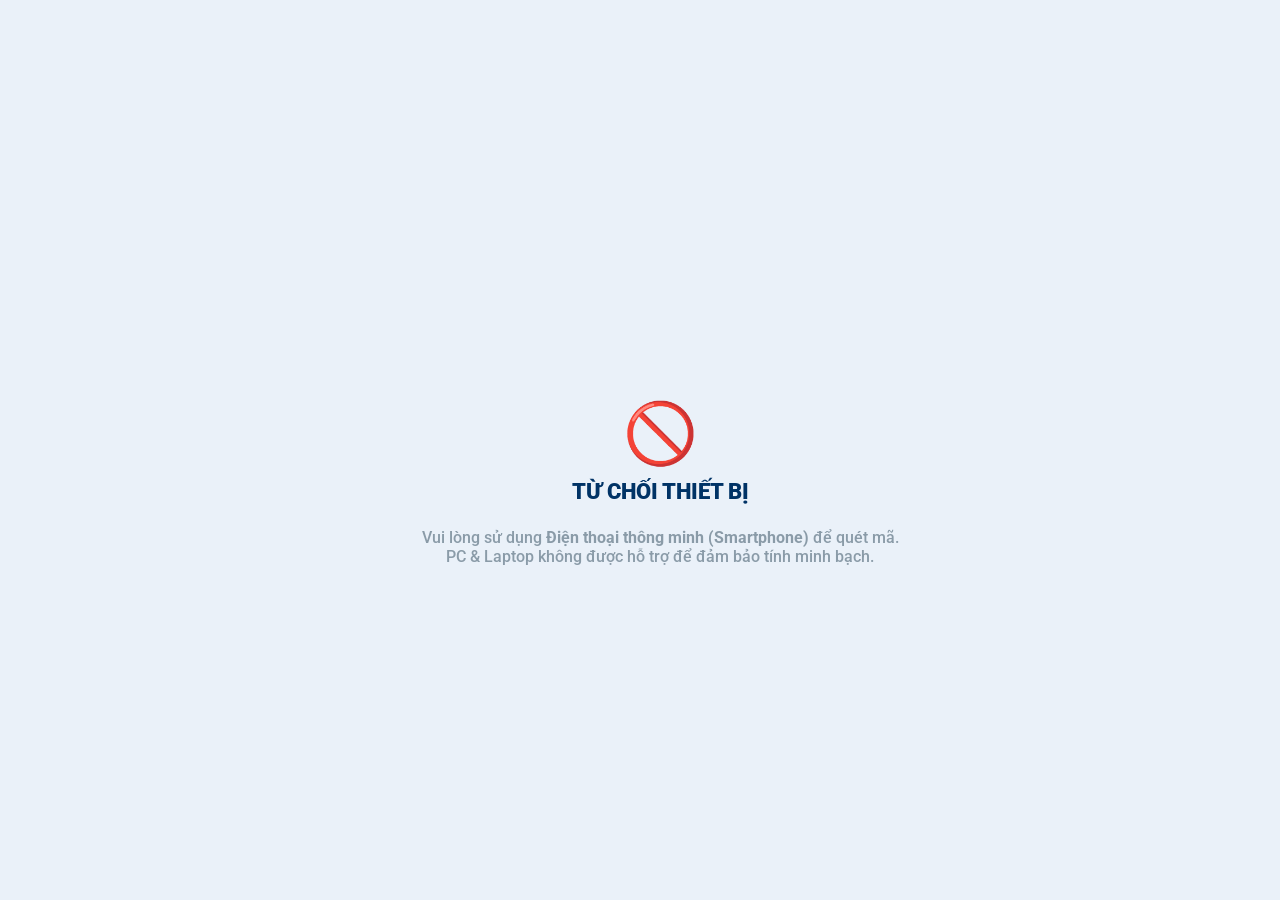
==== index.html @ 84ed4684 "Update index.html" ====
<!DOCTYPE html>
<html lang="vi">
<head>
    <meta charset="UTF-8">
    <meta name="viewport" content="width=device-width, initial-scale=1.0">
    <title>Hệ Thống Điểm Danh UTC2</title>
    
    <link rel="preconnect" href="https://fonts.googleapis.com">
    <link rel="preconnect" href="https://fonts.gstatic.com" crossorigin>
    <link href="https://fonts.googleapis.com/css2?family=Roboto:wght@400;500;700;900&display=swap" rel="stylesheet">
    
    <style>
        /* CHẾ ĐỘ SÁNG (MẶC ĐỊNH) */
        :root {
            --bg-color: #eaf1f9;
            --card-color: #ffffff;
            --primary-color: #003366;
            --accent-color: #4da6ff;
            --success: #27ae60;
            --error: #e74c3c;
            --golden: #f1c40f;
            --input-bg: #f4f8fd;
            --input-border: #e0e9f5;
            
            --light-shadow: -8px -8px 16px rgba(255, 255, 255, 0.8);
            --dark-shadow: 8px 8px 16px rgba(0, 51, 102, 0.1);
            --inset-light: inset -4px -4px 8px rgba(255, 255, 255, 1);
            --inset-dark: inset 4px 4px 8px rgba(0, 51, 102, 0.05);
        }

        /* CHẾ ĐỘ TỐI (DARK MODE) */
        body.dark-mode {
            --bg-color: #1a1e24;
            --card-color: #1a1e24;
            --primary-color: #e0e9f5; 
            --accent-color: #66b3ff;
            --input-bg: #14171c; 
            --input-border: #232830;
            
            --light-shadow: -8px -8px 16px rgba(255, 255, 255, 0.03); 
            --dark-shadow: 8px 8px 16px rgba(0, 0, 0, 0.4); 
            --inset-light: inset -4px -4px 8px rgba(255, 255, 255, 0.02);
            --inset-dark: inset 4px 4px 8px rgba(0, 0, 0, 0.5);
        }

        body {
            font-family: 'Roboto', sans-serif;
            background-color: var(--bg-color);
            color: var(--primary-color);
            display: flex;
            flex-direction: column;
            align-items: center;
            justify-content: flex-start;
            min-height: 100vh;
            margin: 0;
            padding: 40px 20px;
            box-sizing: border-box;
            transition: background-color 0.4s ease, color 0.4s ease;
            position: relative;
        }

        /* BLOCKER CHO PC/LAPTOP */
        #desktop-blocker {
            display: none; position: fixed; top: 0; left: 0; width: 100%; height: 100%; 
            background-color: var(--bg-color); z-index: 9999; flex-direction: column; 
            align-items: center; justify-content: center; text-align: center; padding: 20px;
        }

        #offline-banner {
            display: none; position: fixed; top: 0; left: 0; right: 0;
            background-color: var(--error); color: white; text-align: center;
            padding: 8px; font-size: 13px; font-weight: bold; z-index: 1000; text-transform: uppercase;
        }

        .neumorphic-card-light {
            background: var(--card-color); padding: 55px 30px 40px 30px; border-radius: 30px;
            box-shadow: var(--dark-shadow), var(--light-shadow); width: 100%; max-width: 400px;
            text-align: center; box-sizing: border-box; position: relative; overflow: hidden;
            margin-bottom: 30px; transition: all 0.4s ease;
        }

        .theme-switch-wrapper { position: absolute; top: 20px; left: 20px; display: flex; align-items: center; z-index: 10; }
        .theme-switch { display: inline-block; height: 24px; position: relative; width: 46px; }
        .theme-switch input { display: none; }
        .slider { background-color: #cbd4db; bottom: 0; cursor: pointer; left: 0; position: absolute; right: 0; top: 0; transition: .4s; border-radius: 24px; }
        .slider:before { background-color: #fff; bottom: 3px; content: ""; height: 18px; left: 3px; position: absolute; transition: .4s; width: 18px; border-radius: 50%; }
        input:checked + .slider { background-color: var(--accent-color); }
        input:checked + .slider:before { transform: translateX(22px); }

        .celebration-ribbon {
            position: absolute; top: 15px; right: -35px; background: linear-gradient(135deg, #e74c3c 0%, #c0392b 100%); 
            color: var(--golden); padding: 7px 40px; font-size: 10px; font-weight: 700; transform: rotate(45deg); 
            box-shadow: 2px 2px 5px rgba(0,0,0,0.2); z-index: 10;
        }

        .logo-container {
            width: 130px; height: 130px; margin: 0 auto 25px auto; border-radius: 50%; background: var(--card-color); 
            box-shadow: var(--dark-shadow), var(--light-shadow); display: flex; align-items: center; 
            justify-content: center; animation: float-light 6s ease-in-out infinite; transition: all 0.4s ease;
        }

        @keyframes float-light { 0% { transform: translateY(0px); } 50% { transform: translateY(-12px) rotate(3deg); } 100% { transform: translateY(0px); } }

        .logo-school { width: 95px; height: auto; }
        h2 { font-size: 22px; font-weight: 900; margin: 0 0 8px 0; color: var(--primary-color); text-transform: uppercase; }
        .uni-name { font-size: 13px; color: #8a9ba8; margin-bottom: 30px; font-weight: 500; line-height: 1.5; text-transform: uppercase; }

        input[type="number"] {
            width: 100%; height: 55px; background: var(--input-bg); border: 2px solid var(--input-border); 
            border-radius: 15px; font-size: 18px; font-weight: 700; color: var(--primary-color); 
            text-align: center; box-sizing: border-box; box-shadow: var(--inset-dark), var(--inset-light); 
            outline: none; transition: all 0.4s ease;
        }

        button#btnSubmit {
            width: 100%; height: 55px; background: linear-gradient(135deg, #66b3ff 0%, #0073e6 100%); 
            color: #ffffff; border: none; border-radius: 15px; font-size: 17px; font-weight: 700; 
            cursor: pointer; box-shadow: 5px 5px 12px rgba(0, 115, 230, 0.2); display: flex; 
            align-items: center; justify-content: center; margin-top: 20px; transition: all 0.3s ease;
        }

        button#btnSubmit:disabled { background: #cbd4db; color: #8a9ba8; cursor: not-allowed; box-shadow: none; }

        #status-container { margin-top: 25px; min-height: 45px; display: flex; flex-direction: column; align-items: center; justify-content: center; gap: 10px; }
        .loader { display: none; width: 26px; height: 26px; border: 3px solid var(--input-border); border-top: 3px solid var(--accent-color); border-radius: 50%; animation: spin 0.8s linear infinite; }
        @keyframes spin { to { transform: rotate(360deg); } }

        /* LỊCH SỬ ĐIỂM DANH */
        .history-section { width: 100%; max-width: 400px; text-align: left; }
        .history-header { display: flex; justify-content: space-between; align-items: center; margin-bottom: 15px; padding: 0 10px; }
        .history-header span { font-size: 14px; font-weight: 900; color: #8a9ba8; letter-spacing: 1px; }
        .clear-btn { font-size: 12px; color: var(--error); cursor: pointer; font-weight: 700; }
        
        .history-card {
            background: var(--card-color); padding: 15px; border-radius: 20px; box-shadow: var(--dark-shadow), var(--light-shadow); 
            margin-bottom: 10px; display: flex; justify-content: space-between; align-items: center; 
            animation: slideUp 0.4s ease-out forwards; transition: all 0.4s ease;
        }
        @keyframes slideUp { from { opacity: 0; transform: translateY(20px); } to { opacity: 1; transform: translateY(0); } }

        .history-info { display: flex; flex-direction: column; }
        .h-mssv { font-weight: 800; font-size: 15px; color: var(--primary-color); }
        .h-time { font-size: 12px; color: #8a9ba8; margin-top: 2px; }
        .h-status { font-weight: 900; font-size: 12px; }
        .h-success { color: var(--success); }
        .h-error { color: var(--error); }

        .footer { margin-top: 40px; font-size: 11px; color: #8a9ba8; font-weight: 500; line-height: 1.6; text-align: center; }
    </style>
</head>
<body>

<div id="desktop-blocker">
    <h1 style="color: var(--error); font-size: 60px; margin-bottom: 10px;">🚫</h1>
    <h2 style="color: var(--primary-color);">TỪ CHỐI THIẾT BỊ</h2>
    <p style="color: #8a9ba8; font-weight: 500; font-size: 16px;">Vui lòng sử dụng <b>Điện thoại thông minh (Smartphone)</b> để quét mã.<br>PC & Laptop không được hỗ trợ để đảm bảo tính minh bạch.</p>
</div>

<div id="offline-banner">⚠️ Đã mất kết nối Internet! Hệ thống tạm khóa.</div>

<div class="neumorphic-card-light" id="main-app">
    <div class="theme-switch-wrapper">
        <label class="theme-switch">
            <input type="checkbox" id="checkbox" onchange="toggleTheme(this)" />
            <div class="slider"></div>
        </label>
    </div>

    <div class="celebration-ribbon">⭐ 30/4 ⭐</div>

    <div class="logo-container">
        <img src="https://cdn.haitrieu.com/wp-content/uploads/2022/03/Logo-Dai-Hoc-Giao-Thong-Van-Tai-UTC.png" class="logo-school" alt="UTC Logo">
    </div>
    
    <h2>ĐIỂM DANH SINH VIÊN</h2>
    <div class="uni-name">Trường Đại học Giao thông Vận tải<br>Phân hiệu tại TP.HCM</div>

    <div class="input-group">
        <input type="number" id="mssv" placeholder="Nhập mã số sinh viên" autocomplete="off">
    </div>

    <button onclick="handleAttendance()" id="btnSubmit">
        <span>XÁC NHẬN CÓ MẶT</span>
    </button>

    <div id="status-container">
        <div class="loader" id="spinner"></div>
        <div id="status" style="font-weight: 700; font-size: 15px;">Sẵn sàng kết nối</div>
    </div>
</div>

<div class="history-section" id="history-section">
    <div class="history-header">
        <span>LỊCH SỬ ĐIỂM DANH</span>
        <span class="clear-btn" onclick="clearHistory()">Xóa</span>
    </div>
    <div id="history-list"></div>
</div>

<div class="footer" id="main-footer">
    Chào mừng 51 năm Ngày Giải phóng miền Nam (30/4/1975 - 30/4/2026)<br>
    © 2026 Nghiên cứu khoa học<br>
    Bảo mật: ESP32 BLE + Cloud Anti-Cheat
</div>

<script>
    const fpPromise = import('https://openfpcdn.io/fingerprintjs/v4').then(FingerprintJS => FingerprintJS.load());
</script>

<script>
    // 1. KIỂM TRA THIẾT BỊ (CHẶN PC/LAPTOP)
    function checkDeviceType() {
        const isMobileUA = /Android|webOS|iPhone|iPad|iPod|BlackBerry|IEMobile|Opera Mini/i.test(navigator.userAgent);
        const hasTouchScreen = (navigator.maxTouchPoints > 0) || (navigator.msMaxTouchPoints > 0);
        
        if (!isMobileUA || !hasTouchScreen) {
            document.getElementById('desktop-blocker').style.display = 'flex';
            document.body.style.overflow = 'hidden'; 
            document.getElementById('main-app').style.display = 'none';
            document.getElementById('history-section').style.display = 'none';
            document.getElementById('main-footer').style.display = 'none';
        }
    }
    checkDeviceType(); // Chạy ngay khi load

    // 2. CẤU HÌNH API
    const scriptURL = 'https://script.google.com/macros/s/AKfycbzCByqoQ70J0732L9TkhIN0LeGxQcg2RMiLj3cIQ-D74qhI6BappOCU8tSenX-O7RfE/exec'; 
    const SERVICE_UUID = "19b10000-e8f2-537e-4f6c-d104768a1214";
    const CHAR_UUID = "19b10001-e8f2-537e-4f6c-d104768a1214";

    // 3. XỬ LÝ GIAO DIỆN & LOCAL STORAGE
    document.addEventListener('DOMContentLoaded', () => {
        const savedTheme = localStorage.getItem('utc2_theme');
        if (savedTheme === 'dark') {
            document.body.classList.add('dark-mode');
            document.getElementById('checkbox').checked = true;
        }
    });

    function toggleTheme(element) {
        if (element.checked) {
            document.body.classList.add('dark-mode');
            localStorage.setItem('utc2_theme', 'dark');
        } else {
            document.body.classList.remove('dark-mode');
            localStorage.setItem('utc2_theme', 'light');
        }
    }

    // 4. LỊCH SỬ ĐIỂM DANH
    function addHistory(mssv, isSuccess, message) {
        const historyList = document.getElementById('history-list');
        const now = new Date();
        const timeStr = now.toLocaleTimeString('vi-VN');
        
        const card = document.createElement('div');
        card.className = 'history-card';
        const statusClass = isSuccess ? 'h-success' : 'h-error';
        const statusText = isSuccess ? 'Thành công' : 'Thất bại';

        card.innerHTML = `
            <div class="history-info">
                <span class="h-mssv">${mssv}</span>
                <span class="h-time">${timeStr}</span>
            </div>
            <span class="h-status ${statusClass}">${statusText}</span>
        `;
        historyList.prepend(card);
    }

    function clearHistory() {
        document.getElementById('history-list').innerHTML = '';
    }

    // 5. CẢNH BÁO MẤT MẠNG
    window.addEventListener('offline', () => {
        document.getElementById('offline-banner').style.display = 'block';
        document.getElementById('btnSubmit').disabled = true;
    });
    window.addEventListener('online', () => {
        document.getElementById('offline-banner').style.display = 'none';
        document.getElementById('btnSubmit').disabled = false;
    });

    // 6. XỬ LÝ ĐIỂM DANH (LÕI)
    async function handleAttendance() {
        const mssv = document.getElementById('mssv').value.trim();
        const status = document.getElementById('status');
        const btn = document.getElementById('btnSubmit');
        const loader = document.getElementById('spinner');

        if (!mssv) {
            status.style.color = "var(--error)";
            status.innerText = "❌ Vui lòng nhập MSSV!";
            return;
        }

        try {
            btn.disabled = true;
            loader.style.display = "block";
            
            // Lớp giáp FingerprintJS
            status.style.color = "var(--primary)";
            status.innerText = "🔒 Đang quét thông tin thiết bị...";
            const fp = await fpPromise;
            const fpResult = await fp.get();
            const deviceId = fpResult.visitorId;

            // Lớp giáp Bluetooth ESP32
            status.innerText = "🔍 Đang tìm Trạm BLE...";
            const device = await navigator.bluetooth.requestDevice({
                filters: [{ name: 'TRAM-DIEM-DANH' }],
                optionalServices: [SERVICE_UUID]
            });

            status.innerText = "🔗 Đang kiểm tra bảo mật...";
            const server = await device.gatt.connect();
            const service = await server.getPrimaryService(SERVICE_UUID);
            const characteristic = await service.getCharacteristic(CHAR_UUID);

            const challenge = Math.floor(Math.random() * 9000) + 1000;
            const encoder = new TextEncoder();
            await characteristic.writeValue(encoder.encode(challenge.toString()));
            
            await new Promise(r => setTimeout(r, 250)); 

            const value = await characteristic.readValue();
            const response = new TextDecoder().decode(value);
            device.gatt.disconnect();

            // Gửi dữ liệu lên Google Sheets
            status.innerText = "☁️ Đang đồng bộ...";
            const finalUrl = `${scriptURL}?mssv=${mssv}&challenge=${challenge}&response=${response}&deviceId=${deviceId}`;
            
            const apiResponse = await fetch(finalUrl);
            const result = await apiResponse.text();
            
            loader.style.display = "none";
            btn.disabled = false;

            if (result.includes("Thành công")) {
                status.style.color = "var(--success)";
                status.innerHTML = "🎉 " + result;
                addHistory(mssv, true, result); 
                document.getElementById('mssv').value = ""; 
            } else {
                status.style.color = "var(--error)";
                status.innerHTML = "⚠️ " + result;
                addHistory(mssv, false, result); 
            }

        } catch (err) {
            loader.style.display = "none";
            btn.disabled = false;
            status.style.color = "var(--error)";
            status.innerText = "❌ Lỗi: Từ chối kết nối hoặc không tìm thấy trạm!";
            console.error(err);
        }
    }

    // 7. CHỐNG SOI CODE (ANTI-F12)
    document.addEventListener('contextmenu', event => event.preventDefault());
    document.onkeydown = function(e) {
        if (e.keyCode == 123) return false; 
        if (e.ctrlKey && e.shiftKey && e.keyCode == 'I'.charCodeAt(0)) return false; 
        if (e.ctrlKey && e.shiftKey && e.keyCode == 'J'.charCodeAt(0)) return false; 
        if (e.ctrlKey && e.keyCode == 'U'.charCodeAt(0)) return false; 
    }
</script>

</body>
</html>
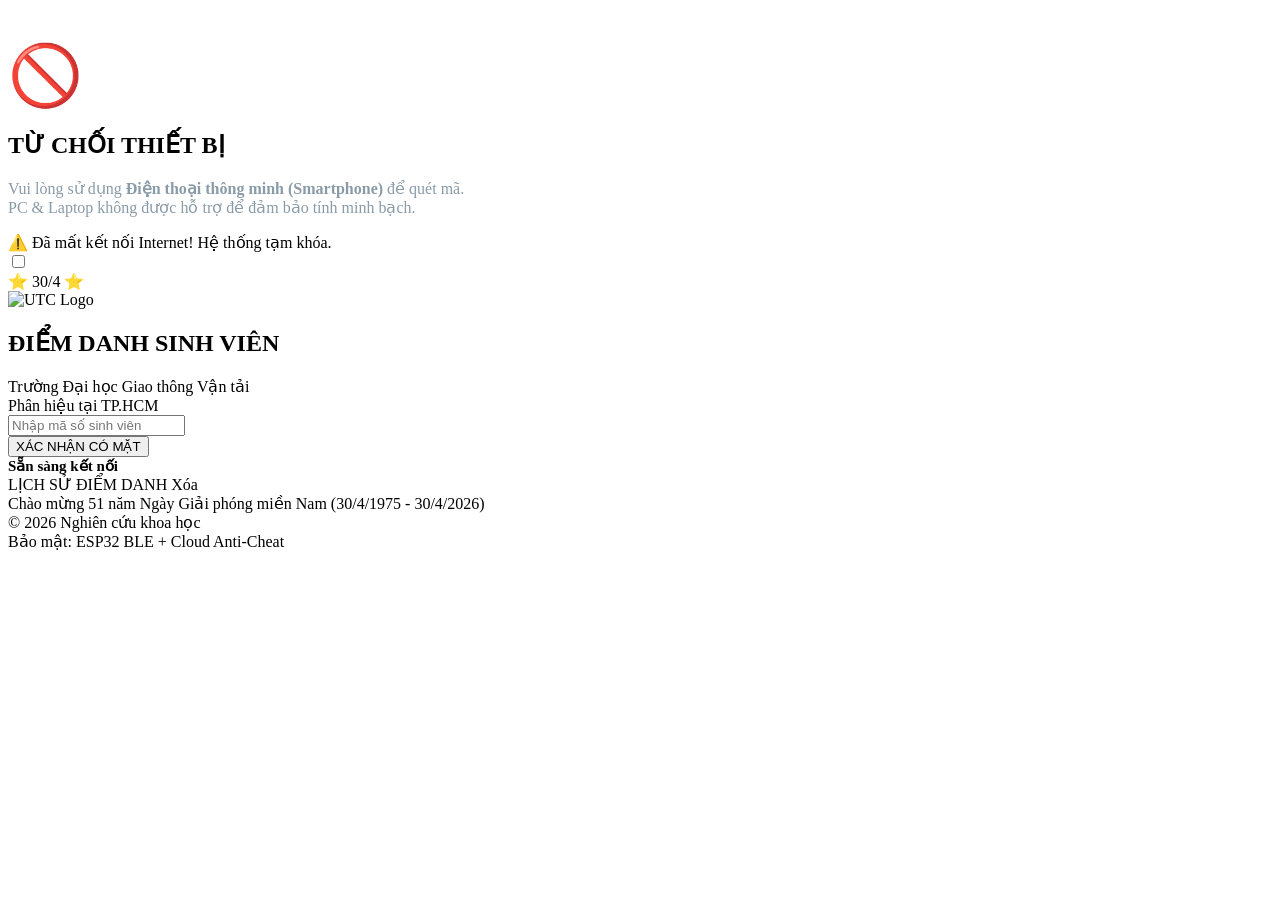
==== commit a565142e: "Update index.html" ====
--- a/index.html
+++ b/index.html
@@ -9,144 +9,7 @@
     <link rel="preconnect" href="https://fonts.gstatic.com" crossorigin>
     <link href="https://fonts.googleapis.com/css2?family=Roboto:wght@400;500;700;900&display=swap" rel="stylesheet">
     
-    <style>
-        /* CHẾ ĐỘ SÁNG (MẶC ĐỊNH) */
-        :root {
-            --bg-color: #eaf1f9;
-            --card-color: #ffffff;
-            --primary-color: #003366;
-            --accent-color: #4da6ff;
-            --success: #27ae60;
-            --error: #e74c3c;
-            --golden: #f1c40f;
-            --input-bg: #f4f8fd;
-            --input-border: #e0e9f5;
-            
-            --light-shadow: -8px -8px 16px rgba(255, 255, 255, 0.8);
-            --dark-shadow: 8px 8px 16px rgba(0, 51, 102, 0.1);
-            --inset-light: inset -4px -4px 8px rgba(255, 255, 255, 1);
-            --inset-dark: inset 4px 4px 8px rgba(0, 51, 102, 0.05);
-        }
-
-        /* CHẾ ĐỘ TỐI (DARK MODE) */
-        body.dark-mode {
-            --bg-color: #1a1e24;
-            --card-color: #1a1e24;
-            --primary-color: #e0e9f5; 
-            --accent-color: #66b3ff;
-            --input-bg: #14171c; 
-            --input-border: #232830;
-            
-            --light-shadow: -8px -8px 16px rgba(255, 255, 255, 0.03); 
-            --dark-shadow: 8px 8px 16px rgba(0, 0, 0, 0.4); 
-            --inset-light: inset -4px -4px 8px rgba(255, 255, 255, 0.02);
-            --inset-dark: inset 4px 4px 8px rgba(0, 0, 0, 0.5);
-        }
-
-        body {
-            font-family: 'Roboto', sans-serif;
-            background-color: var(--bg-color);
-            color: var(--primary-color);
-            display: flex;
-            flex-direction: column;
-            align-items: center;
-            justify-content: flex-start;
-            min-height: 100vh;
-            margin: 0;
-            padding: 40px 20px;
-            box-sizing: border-box;
-            transition: background-color 0.4s ease, color 0.4s ease;
-            position: relative;
-        }
-
-        /* BLOCKER CHO PC/LAPTOP */
-        #desktop-blocker {
-            display: none; position: fixed; top: 0; left: 0; width: 100%; height: 100%; 
-            background-color: var(--bg-color); z-index: 9999; flex-direction: column; 
-            align-items: center; justify-content: center; text-align: center; padding: 20px;
-        }
-
-        #offline-banner {
-            display: none; position: fixed; top: 0; left: 0; right: 0;
-            background-color: var(--error); color: white; text-align: center;
-            padding: 8px; font-size: 13px; font-weight: bold; z-index: 1000; text-transform: uppercase;
-        }
-
-        .neumorphic-card-light {
-            background: var(--card-color); padding: 55px 30px 40px 30px; border-radius: 30px;
-            box-shadow: var(--dark-shadow), var(--light-shadow); width: 100%; max-width: 400px;
-            text-align: center; box-sizing: border-box; position: relative; overflow: hidden;
-            margin-bottom: 30px; transition: all 0.4s ease;
-        }
-
-        .theme-switch-wrapper { position: absolute; top: 20px; left: 20px; display: flex; align-items: center; z-index: 10; }
-        .theme-switch { display: inline-block; height: 24px; position: relative; width: 46px; }
-        .theme-switch input { display: none; }
-        .slider { background-color: #cbd4db; bottom: 0; cursor: pointer; left: 0; position: absolute; right: 0; top: 0; transition: .4s; border-radius: 24px; }
-        .slider:before { background-color: #fff; bottom: 3px; content: ""; height: 18px; left: 3px; position: absolute; transition: .4s; width: 18px; border-radius: 50%; }
-        input:checked + .slider { background-color: var(--accent-color); }
-        input:checked + .slider:before { transform: translateX(22px); }
-
-        .celebration-ribbon {
-            position: absolute; top: 15px; right: -35px; background: linear-gradient(135deg, #e74c3c 0%, #c0392b 100%); 
-            color: var(--golden); padding: 7px 40px; font-size: 10px; font-weight: 700; transform: rotate(45deg); 
-            box-shadow: 2px 2px 5px rgba(0,0,0,0.2); z-index: 10;
-        }
-
-        .logo-container {
-            width: 130px; height: 130px; margin: 0 auto 25px auto; border-radius: 50%; background: var(--card-color); 
-            box-shadow: var(--dark-shadow), var(--light-shadow); display: flex; align-items: center; 
-            justify-content: center; animation: float-light 6s ease-in-out infinite; transition: all 0.4s ease;
-        }
-
-        @keyframes float-light { 0% { transform: translateY(0px); } 50% { transform: translateY(-12px) rotate(3deg); } 100% { transform: translateY(0px); } }
-
-        .logo-school { width: 95px; height: auto; }
-        h2 { font-size: 22px; font-weight: 900; margin: 0 0 8px 0; color: var(--primary-color); text-transform: uppercase; }
-        .uni-name { font-size: 13px; color: #8a9ba8; margin-bottom: 30px; font-weight: 500; line-height: 1.5; text-transform: uppercase; }
-
-        input[type="number"] {
-            width: 100%; height: 55px; background: var(--input-bg); border: 2px solid var(--input-border); 
-            border-radius: 15px; font-size: 18px; font-weight: 700; color: var(--primary-color); 
-            text-align: center; box-sizing: border-box; box-shadow: var(--inset-dark), var(--inset-light); 
-            outline: none; transition: all 0.4s ease;
-        }
-
-        button#btnSubmit {
-            width: 100%; height: 55px; background: linear-gradient(135deg, #66b3ff 0%, #0073e6 100%); 
-            color: #ffffff; border: none; border-radius: 15px; font-size: 17px; font-weight: 700; 
-            cursor: pointer; box-shadow: 5px 5px 12px rgba(0, 115, 230, 0.2); display: flex; 
-            align-items: center; justify-content: center; margin-top: 20px; transition: all 0.3s ease;
-        }
-
-        button#btnSubmit:disabled { background: #cbd4db; color: #8a9ba8; cursor: not-allowed; box-shadow: none; }
-
-        #status-container { margin-top: 25px; min-height: 45px; display: flex; flex-direction: column; align-items: center; justify-content: center; gap: 10px; }
-        .loader { display: none; width: 26px; height: 26px; border: 3px solid var(--input-border); border-top: 3px solid var(--accent-color); border-radius: 50%; animation: spin 0.8s linear infinite; }
-        @keyframes spin { to { transform: rotate(360deg); } }
-
-        /* LỊCH SỬ ĐIỂM DANH */
-        .history-section { width: 100%; max-width: 400px; text-align: left; }
-        .history-header { display: flex; justify-content: space-between; align-items: center; margin-bottom: 15px; padding: 0 10px; }
-        .history-header span { font-size: 14px; font-weight: 900; color: #8a9ba8; letter-spacing: 1px; }
-        .clear-btn { font-size: 12px; color: var(--error); cursor: pointer; font-weight: 700; }
-        
-        .history-card {
-            background: var(--card-color); padding: 15px; border-radius: 20px; box-shadow: var(--dark-shadow), var(--light-shadow); 
-            margin-bottom: 10px; display: flex; justify-content: space-between; align-items: center; 
-            animation: slideUp 0.4s ease-out forwards; transition: all 0.4s ease;
-        }
-        @keyframes slideUp { from { opacity: 0; transform: translateY(20px); } to { opacity: 1; transform: translateY(0); } }
-
-        .history-info { display: flex; flex-direction: column; }
-        .h-mssv { font-weight: 800; font-size: 15px; color: var(--primary-color); }
-        .h-time { font-size: 12px; color: #8a9ba8; margin-top: 2px; }
-        .h-status { font-weight: 900; font-size: 12px; }
-        .h-success { color: var(--success); }
-        .h-error { color: var(--error); }
-
-        .footer { margin-top: 40px; font-size: 11px; color: #8a9ba8; font-weight: 500; line-height: 1.6; text-align: center; }
-    </style>
+    <link rel="stylesheet" href="style.css">
 </head>
 <body>
 
@@ -203,170 +66,6 @@
     Bảo mật: ESP32 BLE + Cloud Anti-Cheat
 </div>
 
-<script>
-    const fpPromise = import('https://openfpcdn.io/fingerprintjs/v4').then(FingerprintJS => FingerprintJS.load());
-</script>
-
-<script>
-    // 1. KIỂM TRA THIẾT BỊ (CHẶN PC/LAPTOP)
-    function checkDeviceType() {
-        const isMobileUA = /Android|webOS|iPhone|iPad|iPod|BlackBerry|IEMobile|Opera Mini/i.test(navigator.userAgent);
-        const hasTouchScreen = (navigator.maxTouchPoints > 0) || (navigator.msMaxTouchPoints > 0);
-        
-        if (!isMobileUA || !hasTouchScreen) {
-            document.getElementById('desktop-blocker').style.display = 'flex';
-            document.body.style.overflow = 'hidden'; 
-            document.getElementById('main-app').style.display = 'none';
-            document.getElementById('history-section').style.display = 'none';
-            document.getElementById('main-footer').style.display = 'none';
-        }
-    }
-    checkDeviceType(); // Chạy ngay khi load
-
-    // 2. CẤU HÌNH API
-    const scriptURL = 'https://script.google.com/macros/s/AKfycbzCByqoQ70J0732L9TkhIN0LeGxQcg2RMiLj3cIQ-D74qhI6BappOCU8tSenX-O7RfE/exec'; 
-    const SERVICE_UUID = "19b10000-e8f2-537e-4f6c-d104768a1214";
-    const CHAR_UUID = "19b10001-e8f2-537e-4f6c-d104768a1214";
-
-    // 3. XỬ LÝ GIAO DIỆN & LOCAL STORAGE
-    document.addEventListener('DOMContentLoaded', () => {
-        const savedTheme = localStorage.getItem('utc2_theme');
-        if (savedTheme === 'dark') {
-            document.body.classList.add('dark-mode');
-            document.getElementById('checkbox').checked = true;
-        }
-    });
-
-    function toggleTheme(element) {
-        if (element.checked) {
-            document.body.classList.add('dark-mode');
-            localStorage.setItem('utc2_theme', 'dark');
-        } else {
-            document.body.classList.remove('dark-mode');
-            localStorage.setItem('utc2_theme', 'light');
-        }
-    }
-
-    // 4. LỊCH SỬ ĐIỂM DANH
-    function addHistory(mssv, isSuccess, message) {
-        const historyList = document.getElementById('history-list');
-        const now = new Date();
-        const timeStr = now.toLocaleTimeString('vi-VN');
-        
-        const card = document.createElement('div');
-        card.className = 'history-card';
-        const statusClass = isSuccess ? 'h-success' : 'h-error';
-        const statusText = isSuccess ? 'Thành công' : 'Thất bại';
-
-        card.innerHTML = `
-            <div class="history-info">
-                <span class="h-mssv">${mssv}</span>
-                <span class="h-time">${timeStr}</span>
-            </div>
-            <span class="h-status ${statusClass}">${statusText}</span>
-        `;
-        historyList.prepend(card);
-    }
-
-    function clearHistory() {
-        document.getElementById('history-list').innerHTML = '';
-    }
-
-    // 5. CẢNH BÁO MẤT MẠNG
-    window.addEventListener('offline', () => {
-        document.getElementById('offline-banner').style.display = 'block';
-        document.getElementById('btnSubmit').disabled = true;
-    });
-    window.addEventListener('online', () => {
-        document.getElementById('offline-banner').style.display = 'none';
-        document.getElementById('btnSubmit').disabled = false;
-    });
-
-    // 6. XỬ LÝ ĐIỂM DANH (LÕI)
-    async function handleAttendance() {
-        const mssv = document.getElementById('mssv').value.trim();
-        const status = document.getElementById('status');
-        const btn = document.getElementById('btnSubmit');
-        const loader = document.getElementById('spinner');
-
-        if (!mssv) {
-            status.style.color = "var(--error)";
-            status.innerText = "❌ Vui lòng nhập MSSV!";
-            return;
-        }
-
-        try {
-            btn.disabled = true;
-            loader.style.display = "block";
-            
-            // Lớp giáp FingerprintJS
-            status.style.color = "var(--primary)";
-            status.innerText = "🔒 Đang quét thông tin thiết bị...";
-            const fp = await fpPromise;
-            const fpResult = await fp.get();
-            const deviceId = fpResult.visitorId;
-
-            // Lớp giáp Bluetooth ESP32
-            status.innerText = "🔍 Đang tìm Trạm BLE...";
-            const device = await navigator.bluetooth.requestDevice({
-                filters: [{ name: 'TRAM-DIEM-DANH' }],
-                optionalServices: [SERVICE_UUID]
-            });
-
-            status.innerText = "🔗 Đang kiểm tra bảo mật...";
-            const server = await device.gatt.connect();
-            const service = await server.getPrimaryService(SERVICE_UUID);
-            const characteristic = await service.getCharacteristic(CHAR_UUID);
-
-            const challenge = Math.floor(Math.random() * 9000) + 1000;
-            const encoder = new TextEncoder();
-            await characteristic.writeValue(encoder.encode(challenge.toString()));
-            
-            await new Promise(r => setTimeout(r, 250)); 
-
-            const value = await characteristic.readValue();
-            const response = new TextDecoder().decode(value);
-            device.gatt.disconnect();
-
-            // Gửi dữ liệu lên Google Sheets
-            status.innerText = "☁️ Đang đồng bộ...";
-            const finalUrl = `${scriptURL}?mssv=${mssv}&challenge=${challenge}&response=${response}&deviceId=${deviceId}`;
-            
-            const apiResponse = await fetch(finalUrl);
-            const result = await apiResponse.text();
-            
-            loader.style.display = "none";
-            btn.disabled = false;
-
-            if (result.includes("Thành công")) {
-                status.style.color = "var(--success)";
-                status.innerHTML = "🎉 " + result;
-                addHistory(mssv, true, result); 
-                document.getElementById('mssv').value = ""; 
-            } else {
-                status.style.color = "var(--error)";
-                status.innerHTML = "⚠️ " + result;
-                addHistory(mssv, false, result); 
-            }
-
-        } catch (err) {
-            loader.style.display = "none";
-            btn.disabled = false;
-            status.style.color = "var(--error)";
-            status.innerText = "❌ Lỗi: Từ chối kết nối hoặc không tìm thấy trạm!";
-            console.error(err);
-        }
-    }
-
-    // 7. CHỐNG SOI CODE (ANTI-F12)
-    document.addEventListener('contextmenu', event => event.preventDefault());
-    document.onkeydown = function(e) {
-        if (e.keyCode == 123) return false; 
-        if (e.ctrlKey && e.shiftKey && e.keyCode == 'I'.charCodeAt(0)) return false; 
-        if (e.ctrlKey && e.shiftKey && e.keyCode == 'J'.charCodeAt(0)) return false; 
-        if (e.ctrlKey && e.keyCode == 'U'.charCodeAt(0)) return false; 
-    }
-</script>
-
+<script src="script.js"></script>
 </body>
 </html>
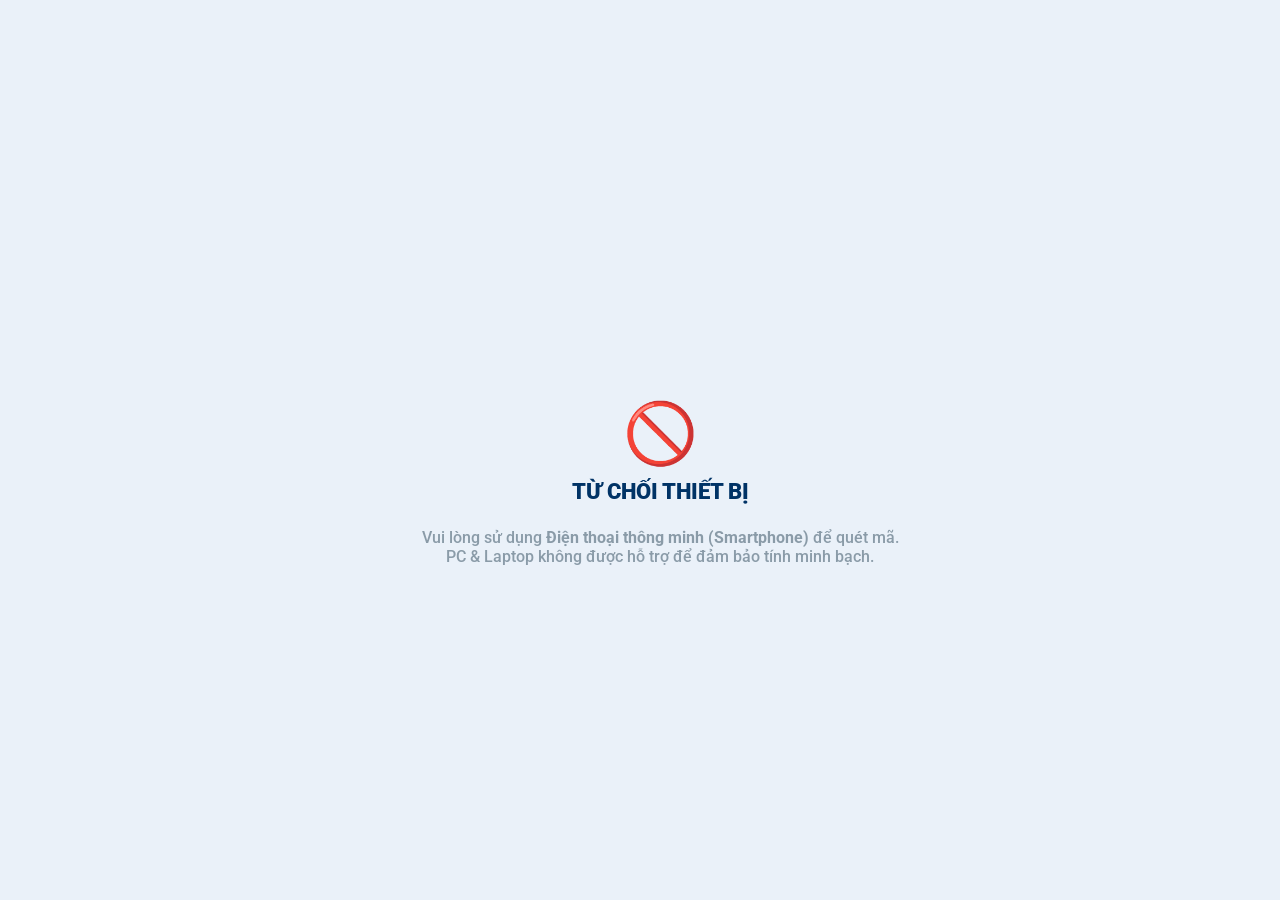
==== commit 6e18712b: "Update index.html" ====
--- a/index.html
+++ b/index.html
@@ -10,6 +10,7 @@
     <link href="https://fonts.googleapis.com/css2?family=Roboto:wght@400;500;700;900&display=swap" rel="stylesheet">
     
     <link rel="stylesheet" href="style.css">
+    <script src="https://openfpcdn.io/fingerprintjs/v4/iife.min.js"></script>
 </head>
 <body>
 
@@ -35,20 +36,42 @@
         <img src="https://cdn.haitrieu.com/wp-content/uploads/2022/03/Logo-Dai-Hoc-Giao-Thong-Van-Tai-UTC.png" class="logo-school" alt="UTC Logo">
     </div>
     
-    <h2>ĐIỂM DANH SINH VIÊN</h2>
-    <div class="uni-name">Trường Đại học Giao thông Vận tải<br>Phân hiệu tại TP.HCM</div>
+    <h2>UTC2 ATTENDANCE</h2>
+    <div class="uni-name">Cổng Xác Thực Sinh Viên</div>
 
-    <div class="input-group">
-        <input type="number" id="mssv" placeholder="Nhập mã số sinh viên" autocomplete="off">
+    <div id="login-screen">
+        <input type="number" id="login-mssv" class="form-control" placeholder="Nhập Mã số sinh viên">
+        <input type="password" id="login-pass" class="form-control" placeholder="Mật khẩu (Ngày sinh DDMMYYYY)">
+        <button onclick="handleLogin()" class="btn-primary" id="btnLogin">ĐĂNG NHẬP</button>
     </div>
 
-    <button onclick="handleAttendance()" id="btnSubmit">
-        <span>XÁC NHẬN CÓ MẶT</span>
-    </button>
+    <div id="change-pass-screen" style="display: none;">
+        <h3 style="color: var(--error); font-size: 16px; margin-bottom: 5px;">⚠️ BẮT BUỘC ĐỔI MẬT KHẨU</h3>
+        <p style="font-size: 12px; color: var(--text-gray); margin-bottom: 15px;">Đây là lần đăng nhập đầu tiên của bạn.</p>
+        <input type="password" id="new-pass" class="form-control" placeholder="Nhập mật khẩu mới">
+        <input type="password" id="confirm-pass" class="form-control" placeholder="Xác nhận mật khẩu mới">
+        <button onclick="handleChangePass()" class="btn-primary" id="btnChangePass">CẬP NHẬT</button>
+    </div>
+
+    <div id="attendance-screen" style="display: none;">
+        <div class="user-info">
+            <p>Xin chào, <b id="student-name" style="color: var(--accent-color); font-size: 18px;"></b></p>
+            <p style="font-size: 12px; color: var(--text-gray);">MSSV: <span id="student-mssv"></span></p>
+        </div>
+        
+        <select id="class-select" class="form-control" style="margin-top: 15px;">
+            <option value="">-- Đang tải danh sách lớp --</option>
+        </select>
+
+        <button onclick="handleAttendance()" class="btn-primary" id="btnSubmit">
+            <span>CHẠM ĐỂ QUÉT BLE</span>
+        </button>
+        <button onclick="logout()" class="btn-secondary">ĐĂNG XUẤT</button>
+    </div>
 
     <div id="status-container">
         <div class="loader" id="spinner"></div>
-        <div id="status" style="font-weight: 700; font-size: 15px;">Sẵn sàng kết nối</div>
+        <div id="status" style="font-weight: 700; font-size: 14px; text-align: center;">Sẵn sàng kết nối</div>
     </div>
 </div>
 
@@ -62,7 +85,7 @@
 
 <div class="footer" id="main-footer">
     Chào mừng 51 năm Ngày Giải phóng miền Nam (30/4/1975 - 30/4/2026)<br>
-    © 2026 Nghiên cứu khoa học<br>
+    © 2026 Nghiên cứu khoa học - Hệ thống nhúng & IoT<br>
     Bảo mật: ESP32 BLE + Cloud Anti-Cheat
 </div>
 
--- a/style.css
+++ b/style.css
@@ -0,0 +1,136 @@
+/* CHẾ ĐỘ SÁNG (MẶC ĐỊNH) */
+:root {
+    --bg-color: #eaf1f9;
+    --card-color: #ffffff;
+    --primary-color: #003366;
+    --accent-color: #4da6ff;
+    --success: #27ae60;
+    --error: #e74c3c;
+    --golden: #f1c40f;
+    --input-bg: #f4f8fd;
+    --input-border: #e0e9f5;
+    
+    --light-shadow: -8px -8px 16px rgba(255, 255, 255, 0.8);
+    --dark-shadow: 8px 8px 16px rgba(0, 51, 102, 0.1);
+    --inset-light: inset -4px -4px 8px rgba(255, 255, 255, 1);
+    --inset-dark: inset 4px 4px 8px rgba(0, 51, 102, 0.05);
+}
+
+/* CHẾ ĐỘ TỐI (DARK MODE) */
+body.dark-mode {
+    --bg-color: #1a1e24;
+    --card-color: #1a1e24;
+    --primary-color: #e0e9f5; 
+    --accent-color: #66b3ff;
+    --input-bg: #14171c; 
+    --input-border: #232830;
+    
+    --light-shadow: -8px -8px 16px rgba(255, 255, 255, 0.03); 
+    --dark-shadow: 8px 8px 16px rgba(0, 0, 0, 0.4); 
+    --inset-light: inset -4px -4px 8px rgba(255, 255, 255, 0.02);
+    --inset-dark: inset 4px 4px 8px rgba(0, 0, 0, 0.5);
+}
+
+body {
+    font-family: 'Roboto', sans-serif;
+    background-color: var(--bg-color);
+    color: var(--primary-color);
+    display: flex;
+    flex-direction: column;
+    align-items: center;
+    justify-content: flex-start;
+    min-height: 100vh;
+    margin: 0;
+    padding: 40px 20px;
+    box-sizing: border-box;
+    transition: background-color 0.4s ease, color 0.4s ease;
+    position: relative;
+}
+
+/* BLOCKER CHO PC/LAPTOP */
+#desktop-blocker {
+    display: none; position: fixed; top: 0; left: 0; width: 100%; height: 100%; 
+    background-color: var(--bg-color); z-index: 9999; flex-direction: column; 
+    align-items: center; justify-content: center; text-align: center; padding: 20px;
+}
+
+#offline-banner {
+    display: none; position: fixed; top: 0; left: 0; right: 0;
+    background-color: var(--error); color: white; text-align: center;
+    padding: 8px; font-size: 13px; font-weight: bold; z-index: 1000; text-transform: uppercase;
+}
+
+.neumorphic-card-light {
+    background: var(--card-color); padding: 55px 30px 40px 30px; border-radius: 30px;
+    box-shadow: var(--dark-shadow), var(--light-shadow); width: 100%; max-width: 400px;
+    text-align: center; box-sizing: border-box; position: relative; overflow: hidden;
+    margin-bottom: 30px; transition: all 0.4s ease;
+}
+
+.theme-switch-wrapper { position: absolute; top: 20px; left: 20px; display: flex; align-items: center; z-index: 10; }
+.theme-switch { display: inline-block; height: 24px; position: relative; width: 46px; }
+.theme-switch input { display: none; }
+.slider { background-color: #cbd4db; bottom: 0; cursor: pointer; left: 0; position: absolute; right: 0; top: 0; transition: .4s; border-radius: 24px; }
+.slider:before { background-color: #fff; bottom: 3px; content: ""; height: 18px; left: 3px; position: absolute; transition: .4s; width: 18px; border-radius: 50%; }
+input:checked + .slider { background-color: var(--accent-color); }
+input:checked + .slider:before { transform: translateX(22px); }
+
+.celebration-ribbon {
+    position: absolute; top: 15px; right: -35px; background: linear-gradient(135deg, #e74c3c 0%, #c0392b 100%); 
+    color: var(--golden); padding: 7px 40px; font-size: 10px; font-weight: 700; transform: rotate(45deg); 
+    box-shadow: 2px 2px 5px rgba(0,0,0,0.2); z-index: 10;
+}
+
+.logo-container {
+    width: 130px; height: 130px; margin: 0 auto 25px auto; border-radius: 50%; background: var(--card-color); 
+    box-shadow: var(--dark-shadow), var(--light-shadow); display: flex; align-items: center; 
+    justify-content: center; animation: float-light 6s ease-in-out infinite; transition: all 0.4s ease;
+}
+
+@keyframes float-light { 0% { transform: translateY(0px); } 50% { transform: translateY(-12px) rotate(3deg); } 100% { transform: translateY(0px); } }
+
+.logo-school { width: 95px; height: auto; }
+h2 { font-size: 22px; font-weight: 900; margin: 0 0 8px 0; color: var(--primary-color); text-transform: uppercase; }
+.uni-name { font-size: 13px; color: #8a9ba8; margin-bottom: 30px; font-weight: 500; line-height: 1.5; text-transform: uppercase; }
+
+input[type="number"] {
+    width: 100%; height: 55px; background: var(--input-bg); border: 2px solid var(--input-border); 
+    border-radius: 15px; font-size: 18px; font-weight: 700; color: var(--primary-color); 
+    text-align: center; box-sizing: border-box; box-shadow: var(--inset-dark), var(--inset-light); 
+    outline: none; transition: all 0.4s ease;
+}
+
+button#btnSubmit {
+    width: 100%; height: 55px; background: linear-gradient(135deg, #66b3ff 0%, #0073e6 100%); 
+    color: #ffffff; border: none; border-radius: 15px; font-size: 17px; font-weight: 700; 
+    cursor: pointer; box-shadow: 5px 5px 12px rgba(0, 115, 230, 0.2); display: flex; 
+    align-items: center; justify-content: center; margin-top: 20px; transition: all 0.3s ease;
+}
+
+button#btnSubmit:disabled { background: #cbd4db; color: #8a9ba8; cursor: not-allowed; box-shadow: none; }
+
+#status-container { margin-top: 25px; min-height: 45px; display: flex; flex-direction: column; align-items: center; justify-content: center; gap: 10px; }
+.loader { display: none; width: 26px; height: 26px; border: 3px solid var(--input-border); border-top: 3px solid var(--accent-color); border-radius: 50%; animation: spin 0.8s linear infinite; }
+@keyframes spin { to { transform: rotate(360deg); } }
+
+/* LỊCH SỬ ĐIỂM DANH */
+.history-section { width: 100%; max-width: 400px; text-align: left; }
+.history-header { display: flex; justify-content: space-between; align-items: center; margin-bottom: 15px; padding: 0 10px; }
+.history-header span { font-size: 14px; font-weight: 900; color: #8a9ba8; letter-spacing: 1px; }
+.clear-btn { font-size: 12px; color: var(--error); cursor: pointer; font-weight: 700; }
+
+.history-card {
+    background: var(--card-color); padding: 15px; border-radius: 20px; box-shadow: var(--dark-shadow), var(--light-shadow); 
+    margin-bottom: 10px; display: flex; justify-content: space-between; align-items: center; 
+    animation: slideUp 0.4s ease-out forwards; transition: all 0.4s ease;
+}
+@keyframes slideUp { from { opacity: 0; transform: translateY(20px); } to { opacity: 1; transform: translateY(0); } }
+
+.history-info { display: flex; flex-direction: column; }
+.h-mssv { font-weight: 800; font-size: 15px; color: var(--primary-color); }
+.h-time { font-size: 12px; color: #8a9ba8; margin-top: 2px; }
+.h-status { font-weight: 900; font-size: 12px; }
+.h-success { color: var(--success); }
+.h-error { color: var(--error); }
+
+.footer { margin-top: 40px; font-size: 11px; color: #8a9ba8; font-weight: 500; line-height: 1.6; text-align: center; }
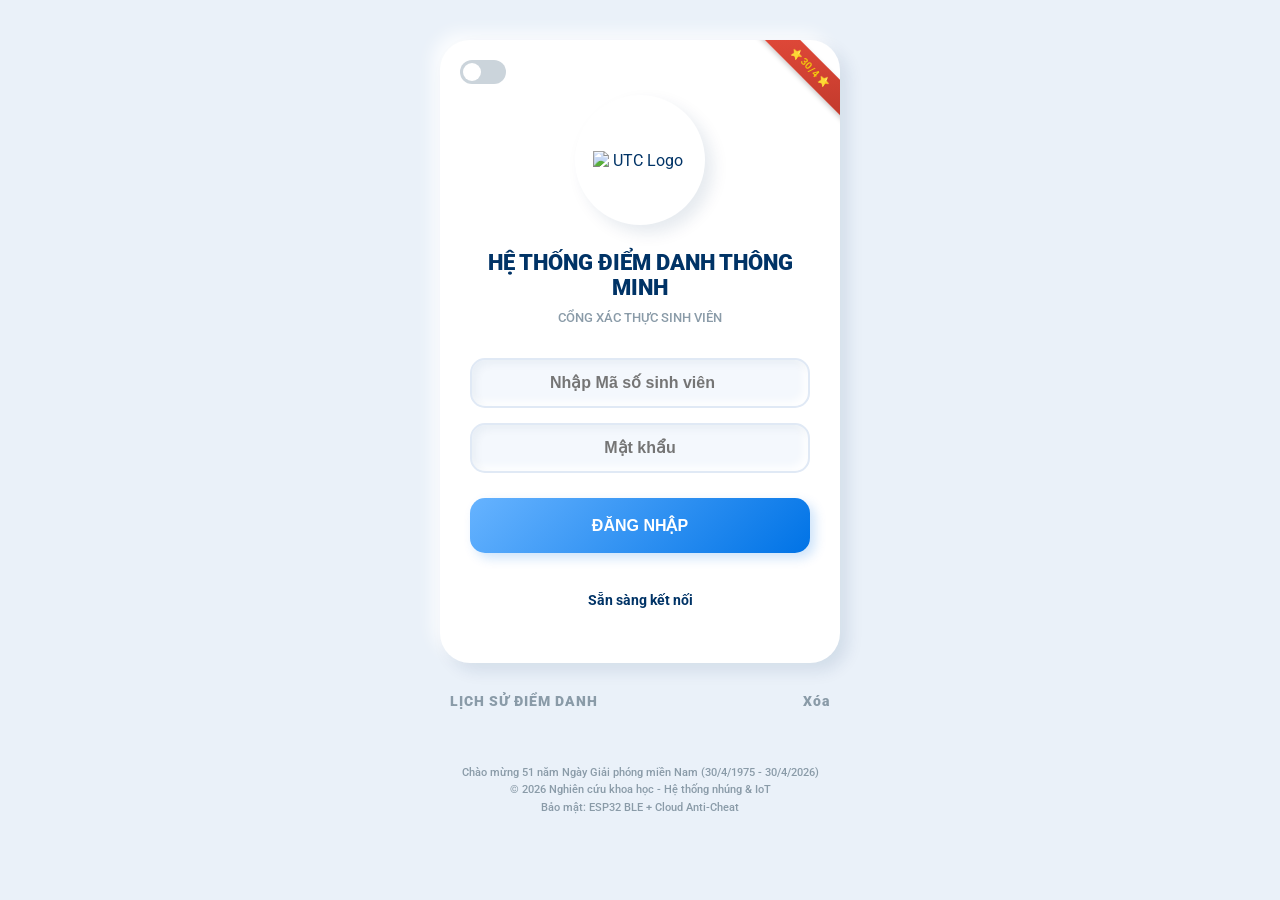
==== commit ef22cd3f: "Update index.html" ====
--- a/index.html
+++ b/index.html
@@ -36,17 +36,17 @@
         <img src="https://cdn.haitrieu.com/wp-content/uploads/2022/03/Logo-Dai-Hoc-Giao-Thong-Van-Tai-UTC.png" class="logo-school" alt="UTC Logo">
     </div>
     
-    <h2>UTC2 ATTENDANCE</h2>
+    <h2>HỆ THỐNG ĐIỂM DANH THÔNG MINH</h2>
     <div class="uni-name">Cổng Xác Thực Sinh Viên</div>
 
     <div id="login-screen">
         <input type="number" id="login-mssv" class="form-control" placeholder="Nhập Mã số sinh viên">
-        <input type="password" id="login-pass" class="form-control" placeholder="Mật khẩu (Ngày sinh DDMMYYYY)">
+        <input type="password" id="login-pass" class="form-control" placeholder="Mật khẩu">
         <button onclick="handleLogin()" class="btn-primary" id="btnLogin">ĐĂNG NHẬP</button>
     </div>
 
     <div id="change-pass-screen" style="display: none;">
-        <h3 style="color: var(--error); font-size: 16px; margin-bottom: 5px;">⚠️ BẮT BUỘC ĐỔI MẬT KHẨU</h3>
+        <h3 style="color: var(--error); font-size: 16px; margin-bottom: 5px;">⚠️ XIN VUI LÒNG ĐỔI MẬT KHẨU</h3>
         <p style="font-size: 12px; color: var(--text-gray); margin-bottom: 15px;">Đây là lần đăng nhập đầu tiên của bạn.</p>
         <input type="password" id="new-pass" class="form-control" placeholder="Nhập mật khẩu mới">
         <input type="password" id="confirm-pass" class="form-control" placeholder="Xác nhận mật khẩu mới">
@@ -64,7 +64,7 @@
         </select>
 
         <button onclick="handleAttendance()" class="btn-primary" id="btnSubmit">
-            <span>CHẠM ĐỂ QUÉT BLE</span>
+            <span>NHẤN ĐỂ ĐIỂM DANH</span>
         </button>
         <button onclick="logout()" class="btn-secondary">ĐĂNG XUẤT</button>
     </div>
--- a/style.css
+++ b/style.css
@@ -1,4 +1,4 @@
-/* CHẾ ĐỘ SÁNG (MẶC ĐỊNH) */
+/* --- CHẾ ĐỘ SÁNG (MẶC ĐỊNH) --- */
 :root {
     --bg-color: #eaf1f9;
     --card-color: #ffffff;
@@ -9,6 +9,7 @@
     --golden: #f1c40f;
     --input-bg: #f4f8fd;
     --input-border: #e0e9f5;
+    --text-gray: #8a9ba8;
     
     --light-shadow: -8px -8px 16px rgba(255, 255, 255, 0.8);
     --dark-shadow: 8px 8px 16px rgba(0, 51, 102, 0.1);
@@ -16,7 +17,7 @@
     --inset-dark: inset 4px 4px 8px rgba(0, 51, 102, 0.05);
 }
 
-/* CHẾ ĐỘ TỐI (DARK MODE) */
+/* --- CHẾ ĐỘ TỐI (DARK MODE) --- */
 body.dark-mode {
     --bg-color: #1a1e24;
     --card-color: #1a1e24;
@@ -47,19 +48,19 @@
     position: relative;
 }
 
-/* BLOCKER CHO PC/LAPTOP */
+/* BLOCKER & BANNER */
 #desktop-blocker {
     display: none; position: fixed; top: 0; left: 0; width: 100%; height: 100%; 
     background-color: var(--bg-color); z-index: 9999; flex-direction: column; 
     align-items: center; justify-content: center; text-align: center; padding: 20px;
 }
-
 #offline-banner {
     display: none; position: fixed; top: 0; left: 0; right: 0;
     background-color: var(--error); color: white; text-align: center;
     padding: 8px; font-size: 13px; font-weight: bold; z-index: 1000; text-transform: uppercase;
 }
 
+/* KHUNG CHÍNH */
 .neumorphic-card-light {
     background: var(--card-color); padding: 55px 30px 40px 30px; border-radius: 30px;
     box-shadow: var(--dark-shadow), var(--light-shadow); width: 100%; max-width: 400px;
@@ -67,6 +68,7 @@
     margin-bottom: 30px; transition: all 0.4s ease;
 }
 
+/* CÔNG TẮC GIAO DIỆN */
 .theme-switch-wrapper { position: absolute; top: 20px; left: 20px; display: flex; align-items: center; z-index: 10; }
 .theme-switch { display: inline-block; height: 24px; position: relative; width: 46px; }
 .theme-switch input { display: none; }
@@ -75,40 +77,49 @@
 input:checked + .slider { background-color: var(--accent-color); }
 input:checked + .slider:before { transform: translateX(22px); }
 
+/* TRANG TRÍ CHUNG */
 .celebration-ribbon {
     position: absolute; top: 15px; right: -35px; background: linear-gradient(135deg, #e74c3c 0%, #c0392b 100%); 
     color: var(--golden); padding: 7px 40px; font-size: 10px; font-weight: 700; transform: rotate(45deg); 
     box-shadow: 2px 2px 5px rgba(0,0,0,0.2); z-index: 10;
 }
-
 .logo-container {
     width: 130px; height: 130px; margin: 0 auto 25px auto; border-radius: 50%; background: var(--card-color); 
-    box-shadow: var(--dark-shadow), var(--light-shadow); display: flex; align-items: center; 
-    justify-content: center; animation: float-light 6s ease-in-out infinite; transition: all 0.4s ease;
+    box-shadow: var(--dark-shadow), var(--light-shadow); display: flex; align-items: center; justify-content: center; 
+    animation: float-light 6s ease-in-out infinite; transition: all 0.4s ease;
+}
+@keyframes float-light { 0% { transform: translateY(0px); } 50% { transform: translateY(-12px) rotate(3deg); } 100% { transform: translateY(0px); } }
+.logo-school { width: 95px; height: auto; }
+h2 { font-size: 22px; font-weight: 900; margin: 0 0 8px 0; color: var(--primary-color); text-transform: uppercase; }
+.uni-name { font-size: 13px; color: var(--text-gray); margin-bottom: 30px; font-weight: 500; line-height: 1.5; text-transform: uppercase; }
+
+/* --- FORM NHẬP LIỆU & NÚT BẤM (MỚI) --- */
+.form-control {
+    width: 100%; height: 50px; background: var(--input-bg); border: 2px solid var(--input-border); 
+    border-radius: 15px; font-size: 16px; font-weight: 700; color: var(--primary-color); 
+    text-align: center; box-sizing: border-box; box-shadow: var(--inset-dark), var(--inset-light); 
+    outline: none; transition: all 0.4s ease; margin-bottom: 15px;
+}
+.form-control:focus { border-color: var(--accent-color); }
+select.form-control { appearance: none; cursor: pointer; font-size: 14px; }
+
+.btn-primary {
+    width: 100%; height: 55px; background: linear-gradient(135deg, #66b3ff 0%, #0073e6 100%); 
+    color: #ffffff; border: none; border-radius: 15px; font-size: 16px; font-weight: 900; 
+    cursor: pointer; box-shadow: 5px 5px 12px rgba(0, 115, 230, 0.2); display: flex; 
+    align-items: center; justify-content: center; transition: all 0.3s ease; margin-top: 10px;
+}
+.btn-primary:disabled { background: #cbd4db; color: #8a9ba8; cursor: not-allowed; box-shadow: none; }
+
+.btn-secondary {
+    width: 100%; height: 40px; background: transparent; color: var(--error); border: 2px dashed var(--error);
+    border-radius: 12px; font-size: 14px; font-weight: 700; cursor: pointer; margin-top: 15px; transition: 0.3s;
 }
 
-@keyframes float-light { 0% { transform: translateY(0px); } 50% { transform: translateY(-12px) rotate(3deg); } 100% { transform: translateY(0px); } }
+.user-info { background: rgba(102, 179, 255, 0.1); padding: 10px; border-radius: 15px; border: 1px dashed var(--accent-color); margin-bottom: 15px; }
+.user-info p { margin: 5px 0; }
 
-.logo-school { width: 95px; height: auto; }
-h2 { font-size: 22px; font-weight: 900; margin: 0 0 8px 0; color: var(--primary-color); text-transform: uppercase; }
-.uni-name { font-size: 13px; color: #8a9ba8; margin-bottom: 30px; font-weight: 500; line-height: 1.5; text-transform: uppercase; }
-
-input[type="number"] {
-    width: 100%; height: 55px; background: var(--input-bg); border: 2px solid var(--input-border); 
-    border-radius: 15px; font-size: 18px; font-weight: 700; color: var(--primary-color); 
-    text-align: center; box-sizing: border-box; box-shadow: var(--inset-dark), var(--inset-light); 
-    outline: none; transition: all 0.4s ease;
-}
-
-button#btnSubmit {
-    width: 100%; height: 55px; background: linear-gradient(135deg, #66b3ff 0%, #0073e6 100%); 
-    color: #ffffff; border: none; border-radius: 15px; font-size: 17px; font-weight: 700; 
-    cursor: pointer; box-shadow: 5px 5px 12px rgba(0, 115, 230, 0.2); display: flex; 
-    align-items: center; justify-content: center; margin-top: 20px; transition: all 0.3s ease;
-}
-
-button#btnSubmit:disabled { background: #cbd4db; color: #8a9ba8; cursor: not-allowed; box-shadow: none; }
-
+/* TRẠNG THÁI LOADING */
 #status-container { margin-top: 25px; min-height: 45px; display: flex; flex-direction: column; align-items: center; justify-content: center; gap: 10px; }
 .loader { display: none; width: 26px; height: 26px; border: 3px solid var(--input-border); border-top: 3px solid var(--accent-color); border-radius: 50%; animation: spin 0.8s linear infinite; }
 @keyframes spin { to { transform: rotate(360deg); } }
@@ -116,7 +127,7 @@
 /* LỊCH SỬ ĐIỂM DANH */
 .history-section { width: 100%; max-width: 400px; text-align: left; }
 .history-header { display: flex; justify-content: space-between; align-items: center; margin-bottom: 15px; padding: 0 10px; }
-.history-header span { font-size: 14px; font-weight: 900; color: #8a9ba8; letter-spacing: 1px; }
+.history-header span { font-size: 14px; font-weight: 900; color: var(--text-gray); letter-spacing: 1px; }
 .clear-btn { font-size: 12px; color: var(--error); cursor: pointer; font-weight: 700; }
 
 .history-card {
@@ -128,9 +139,9 @@
 
 .history-info { display: flex; flex-direction: column; }
 .h-mssv { font-weight: 800; font-size: 15px; color: var(--primary-color); }
-.h-time { font-size: 12px; color: #8a9ba8; margin-top: 2px; }
+.h-time { font-size: 12px; color: var(--text-gray); margin-top: 2px; }
 .h-status { font-weight: 900; font-size: 12px; }
 .h-success { color: var(--success); }
 .h-error { color: var(--error); }
 
-.footer { margin-top: 40px; font-size: 11px; color: #8a9ba8; font-weight: 500; line-height: 1.6; text-align: center; }
+.footer { margin-top: 40px; font-size: 11px; color: var(--text-gray); font-weight: 500; line-height: 1.6; text-align: center; }
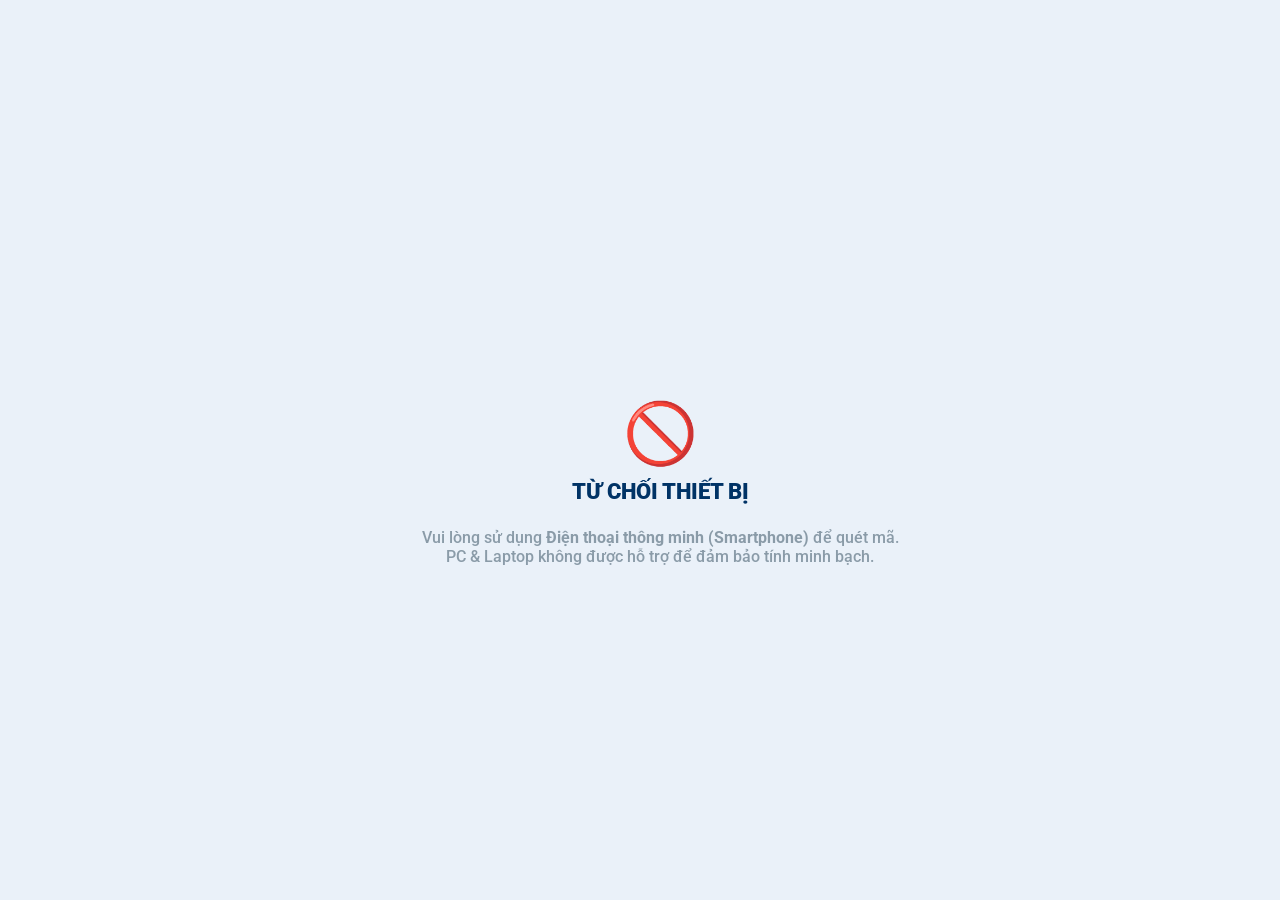
==== commit 1839b522: "Update index.html" ====
--- a/index.html
+++ b/index.html
@@ -11,6 +11,12 @@
     
     <link rel="stylesheet" href="style.css">
     <script src="https://openfpcdn.io/fingerprintjs/v4/iife.min.js"></script>
+    <link rel="manifest" href="./manifest.json">
+    <meta name="theme-color" content="#003366">
+    <link rel="apple-touch-icon" href="https://cdn-icons-png.flaticon.com/512/3592/3592863.png">
+    <meta name="apple-mobile-web-app-capable" content="yes">
+    <meta name="apple-mobile-web-app-status-bar-style" content="black-translucent">
+    <meta name="apple-mobile-web-app-title" content="UTC2 Điểm Danh">
 </head>
 <body>
 
--- a/style.css
+++ b/style.css
@@ -1,4 +1,3 @@
-/* --- CHẾ ĐỘ SÁNG (MẶC ĐỊNH) --- */
 :root {
     --bg-color: #eaf1f9;
     --card-color: #ffffff;
@@ -17,7 +16,6 @@
     --inset-dark: inset 4px 4px 8px rgba(0, 51, 102, 0.05);
 }
 
-/* --- CHẾ ĐỘ TỐI (DARK MODE) --- */
 body.dark-mode {
     --bg-color: #1a1e24;
     --card-color: #1a1e24;
@@ -48,19 +46,18 @@
     position: relative;
 }
 
-/* BLOCKER & BANNER */
 #desktop-blocker {
     display: none; position: fixed; top: 0; left: 0; width: 100%; height: 100%; 
     background-color: var(--bg-color); z-index: 9999; flex-direction: column; 
     align-items: center; justify-content: center; text-align: center; padding: 20px;
 }
+
 #offline-banner {
     display: none; position: fixed; top: 0; left: 0; right: 0;
     background-color: var(--error); color: white; text-align: center;
     padding: 8px; font-size: 13px; font-weight: bold; z-index: 1000; text-transform: uppercase;
 }
 
-/* KHUNG CHÍNH */
 .neumorphic-card-light {
     background: var(--card-color); padding: 55px 30px 40px 30px; border-radius: 30px;
     box-shadow: var(--dark-shadow), var(--light-shadow); width: 100%; max-width: 400px;
@@ -68,7 +65,6 @@
     margin-bottom: 30px; transition: all 0.4s ease;
 }
 
-/* CÔNG TẮC GIAO DIỆN */
 .theme-switch-wrapper { position: absolute; top: 20px; left: 20px; display: flex; align-items: center; z-index: 10; }
 .theme-switch { display: inline-block; height: 24px; position: relative; width: 46px; }
 .theme-switch input { display: none; }
@@ -77,12 +73,12 @@
 input:checked + .slider { background-color: var(--accent-color); }
 input:checked + .slider:before { transform: translateX(22px); }
 
-/* TRANG TRÍ CHUNG */
 .celebration-ribbon {
     position: absolute; top: 15px; right: -35px; background: linear-gradient(135deg, #e74c3c 0%, #c0392b 100%); 
     color: var(--golden); padding: 7px 40px; font-size: 10px; font-weight: 700; transform: rotate(45deg); 
     box-shadow: 2px 2px 5px rgba(0,0,0,0.2); z-index: 10;
 }
+
 .logo-container {
     width: 130px; height: 130px; margin: 0 auto 25px auto; border-radius: 50%; background: var(--card-color); 
     box-shadow: var(--dark-shadow), var(--light-shadow); display: flex; align-items: center; justify-content: center; 
@@ -93,17 +89,23 @@
 h2 { font-size: 22px; font-weight: 900; margin: 0 0 8px 0; color: var(--primary-color); text-transform: uppercase; }
 .uni-name { font-size: 13px; color: var(--text-gray); margin-bottom: 30px; font-weight: 500; line-height: 1.5; text-transform: uppercase; }
 
-/* --- FORM NHẬP LIỆU & NÚT BẤM (MỚI) --- */
+/* FIX LỖI GIAO DIỆN IOS/ANDROID */
+input[type="number"]::-webkit-outer-spin-button,
+input[type="number"]::-webkit-inner-spin-button { -webkit-appearance: none; margin: 0; }
+input[type="number"] { -moz-appearance: textfield; }
+
 .form-control {
-    width: 100%; height: 50px; background: var(--input-bg); border: 2px solid var(--input-border); 
+    -webkit-appearance: none; appearance: none; font-family: inherit;
+    width: 100%; height: 50px; background: var(--input-bg); border: none; 
     border-radius: 15px; font-size: 16px; font-weight: 700; color: var(--primary-color); 
     text-align: center; box-sizing: border-box; box-shadow: var(--inset-dark), var(--inset-light); 
     outline: none; transition: all 0.4s ease; margin-bottom: 15px;
 }
-.form-control:focus { border-color: var(--accent-color); }
-select.form-control { appearance: none; cursor: pointer; font-size: 14px; }
+.form-control:focus { box-shadow: inset 4px 4px 8px rgba(0,0,0,0.1), inset -4px -4px 8px rgba(255,255,255,0.5); border: 2px solid var(--accent-color); }
+select.form-control { cursor: pointer; font-size: 14px; }
 
 .btn-primary {
+    -webkit-appearance: none; appearance: none;
     width: 100%; height: 55px; background: linear-gradient(135deg, #66b3ff 0%, #0073e6 100%); 
     color: #ffffff; border: none; border-radius: 15px; font-size: 16px; font-weight: 900; 
     cursor: pointer; box-shadow: 5px 5px 12px rgba(0, 115, 230, 0.2); display: flex; 
@@ -112,6 +114,7 @@
 .btn-primary:disabled { background: #cbd4db; color: #8a9ba8; cursor: not-allowed; box-shadow: none; }
 
 .btn-secondary {
+    -webkit-appearance: none; appearance: none;
     width: 100%; height: 40px; background: transparent; color: var(--error); border: 2px dashed var(--error);
     border-radius: 12px; font-size: 14px; font-weight: 700; cursor: pointer; margin-top: 15px; transition: 0.3s;
 }
@@ -119,12 +122,10 @@
 .user-info { background: rgba(102, 179, 255, 0.1); padding: 10px; border-radius: 15px; border: 1px dashed var(--accent-color); margin-bottom: 15px; }
 .user-info p { margin: 5px 0; }
 
-/* TRẠNG THÁI LOADING */
 #status-container { margin-top: 25px; min-height: 45px; display: flex; flex-direction: column; align-items: center; justify-content: center; gap: 10px; }
 .loader { display: none; width: 26px; height: 26px; border: 3px solid var(--input-border); border-top: 3px solid var(--accent-color); border-radius: 50%; animation: spin 0.8s linear infinite; }
 @keyframes spin { to { transform: rotate(360deg); } }
 
-/* LỊCH SỬ ĐIỂM DANH */
 .history-section { width: 100%; max-width: 400px; text-align: left; }
 .history-header { display: flex; justify-content: space-between; align-items: center; margin-bottom: 15px; padding: 0 10px; }
 .history-header span { font-size: 14px; font-weight: 900; color: var(--text-gray); letter-spacing: 1px; }
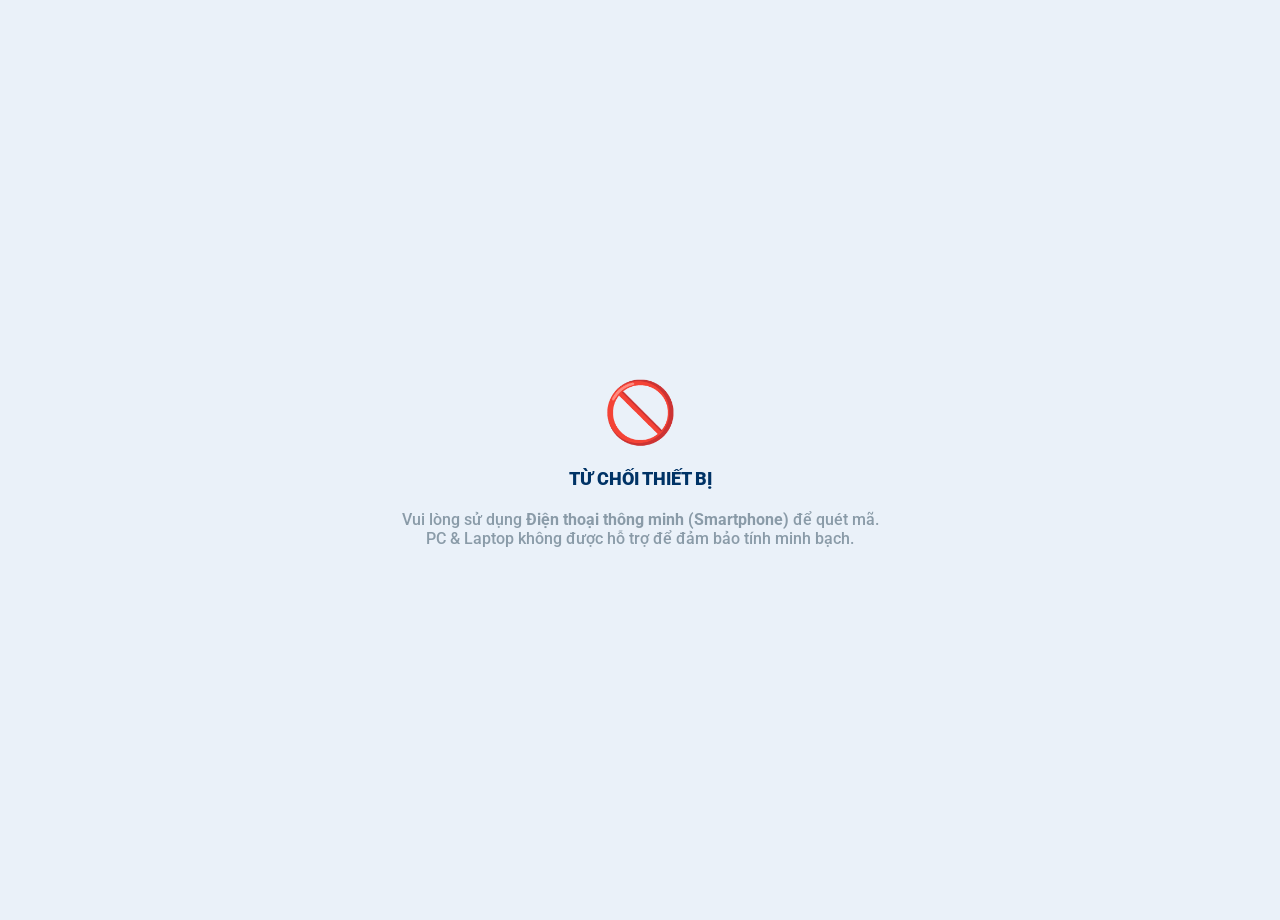
==== commit 176b665c: "Update index.html" ====
--- a/index.html
+++ b/index.html
@@ -2,15 +2,16 @@
 <html lang="vi">
 <head>
     <meta charset="UTF-8">
-    <meta name="viewport" content="width=device-width, initial-scale=1.0">
+    <meta name="viewport" content="width=device-width, initial-scale=1.0, maximum-scale=1.0, user-scalable=no">
     <title>Hệ Thống Điểm Danh UTC2</title>
     
     <link rel="preconnect" href="https://fonts.googleapis.com">
     <link rel="preconnect" href="https://fonts.gstatic.com" crossorigin>
     <link href="https://fonts.googleapis.com/css2?family=Roboto:wght@400;500;700;900&display=swap" rel="stylesheet">
+    <link rel="stylesheet" href="style.css">
     
-    <link rel="stylesheet" href="style.css">
-    <script src="https://openfpcdn.io/fingerprintjs/v4/iife.min.js"></script>
+    <script src="https://cdn.jsdelivr.net/npm/sweetalert2@11"></script>
+
     <link rel="manifest" href="./manifest.json">
     <meta name="theme-color" content="#003366">
     <link rel="apple-touch-icon" href="https://cdn-icons-png.flaticon.com/512/3592/3592863.png">
@@ -47,15 +48,35 @@
 
     <div id="login-screen">
         <input type="number" id="login-mssv" class="form-control" placeholder="Nhập Mã số sinh viên">
-        <input type="password" id="login-pass" class="form-control" placeholder="Mật khẩu">
+        
+        <div class="password-wrapper">
+            <input type="password" id="login-pass" class="form-control" placeholder="Mật khẩu">
+            <span class="toggle-password" onclick="togglePassword('login-pass', this)">👁️</span>
+        </div>
+        
         <button onclick="handleLogin()" class="btn-primary" id="btnLogin">ĐĂNG NHẬP</button>
     </div>
 
     <div id="change-pass-screen" style="display: none;">
         <h3 style="color: var(--error); font-size: 16px; margin-bottom: 5px;">⚠️ XIN VUI LÒNG ĐỔI MẬT KHẨU</h3>
         <p style="font-size: 12px; color: var(--text-gray); margin-bottom: 15px;">Đây là lần đăng nhập đầu tiên của bạn.</p>
-        <input type="password" id="new-pass" class="form-control" placeholder="Nhập mật khẩu mới">
-        <input type="password" id="confirm-pass" class="form-control" placeholder="Xác nhận mật khẩu mới">
+        
+        <ul class="password-rules">
+            <li>Tối thiểu <b>6 ký tự</b>, tối đa <b>20 ký tự</b>.</li>
+            <li>Không chứa <b>khoảng trắng</b>.</li>
+            <li>Nên có cả chữ và số để tăng bảo mật.</li>
+        </ul>
+
+        <div class="password-wrapper">
+            <input type="password" id="new-pass" class="form-control" placeholder="Nhập mật khẩu mới">
+            <span class="toggle-password" onclick="togglePassword('new-pass', this)">👁️</span>
+        </div>
+        
+        <div class="password-wrapper">
+            <input type="password" id="confirm-pass" class="form-control" placeholder="Xác nhận mật khẩu mới">
+            <span class="toggle-password" onclick="togglePassword('confirm-pass', this)">👁️</span>
+        </div>
+        
         <button onclick="handleChangePass()" class="btn-primary" id="btnChangePass">CẬP NHẬT</button>
     </div>
 
@@ -69,8 +90,8 @@
             <option value="">-- Đang tải danh sách lớp --</option>
         </select>
 
-        <button onclick="handleAttendance()" class="btn-primary" id="btnSubmit">
-            <span>NHẤN ĐỂ ĐIỂM DANH</span>
+        <button onclick="handleAttendance()" class="btn-primary btn-scan" id="btnSubmit">
+            <span>👉 CHẠM ĐỂ ĐIỂM DANH</span>
         </button>
         <button onclick="logout()" class="btn-secondary">ĐĂNG XUẤT</button>
     </div>
--- a/style.css
+++ b/style.css
@@ -1,71 +1,32 @@
+* { font-family: 'Roboto', sans-serif !important; box-sizing: border-box; }
+body, html { margin: 0; padding: 0; min-height: 100vh; background-color: var(--bg-color); color: var(--primary-color); transition: background-color 0.4s ease; display: flex; flex-direction: column; align-items: center; padding-top: 20px; overflow-x: hidden; }
+
 :root {
-    --bg-color: #eaf1f9;
-    --card-color: #ffffff;
-    --primary-color: #003366;
-    --accent-color: #4da6ff;
-    --success: #27ae60;
-    --error: #e74c3c;
-    --golden: #f1c40f;
-    --input-bg: #f4f8fd;
-    --input-border: #e0e9f5;
-    --text-gray: #8a9ba8;
-    
+    --bg-color: #eaf1f9; --card-color: #ffffff; --primary-color: #003366; 
+    --accent-color: #4da6ff; --success: #27ae60; --error: #e74c3c; 
+    --input-bg: #f4f8fd; --text-gray: #8a9ba8;
     --light-shadow: -8px -8px 16px rgba(255, 255, 255, 0.8);
     --dark-shadow: 8px 8px 16px rgba(0, 51, 102, 0.1);
-    --inset-light: inset -4px -4px 8px rgba(255, 255, 255, 1);
-    --inset-dark: inset 4px 4px 8px rgba(0, 51, 102, 0.05);
+    --inset-shadow: inset 4px 4px 8px rgba(0, 51, 102, 0.05), inset -4px -4px 8px rgba(255, 255, 255, 1);
 }
 
 body.dark-mode {
-    --bg-color: #1a1e24;
-    --card-color: #1a1e24;
-    --primary-color: #e0e9f5; 
-    --accent-color: #66b3ff;
-    --input-bg: #14171c; 
-    --input-border: #232830;
-    
+    --bg-color: #1a1e24; --card-color: #1a1e24; --primary-color: #e0e9f5; 
+    --accent-color: #66b3ff; --input-bg: #14171c; 
     --light-shadow: -8px -8px 16px rgba(255, 255, 255, 0.03); 
     --dark-shadow: 8px 8px 16px rgba(0, 0, 0, 0.4); 
-    --inset-light: inset -4px -4px 8px rgba(255, 255, 255, 0.02);
-    --inset-dark: inset 4px 4px 8px rgba(0, 0, 0, 0.5);
+    --inset-shadow: inset 4px 4px 8px rgba(0, 0, 0, 0.5), inset -4px -4px 8px rgba(255, 255, 255, 0.02);
 }
 
-body {
-    font-family: 'Roboto', sans-serif;
-    background-color: var(--bg-color);
-    color: var(--primary-color);
-    display: flex;
-    flex-direction: column;
-    align-items: center;
-    justify-content: flex-start;
-    min-height: 100vh;
-    margin: 0;
-    padding: 40px 20px;
-    box-sizing: border-box;
-    transition: background-color 0.4s ease, color 0.4s ease;
-    position: relative;
+#desktop-blocker { display: none; position: fixed; top:0; left:0; width:100%; height:100%; background: var(--bg-color); z-index: 9999; flex-direction: column; justify-content: center; align-items: center; text-align: center; padding: 20px; }
+#offline-banner { display: none; background: var(--error); color: white; text-align: center; padding: 10px; width: 100%; position: fixed; top: 0; z-index: 1000; font-weight: bold; font-size: 14px; }
+
+.neumorphic-card-light {
+    background: var(--card-color); width: 90%; max-width: 400px; padding: 30px 20px; border-radius: 30px;
+    box-shadow: var(--dark-shadow), var(--light-shadow); text-align: center; position: relative; margin-bottom: 20px;
 }
 
-#desktop-blocker {
-    display: none; position: fixed; top: 0; left: 0; width: 100%; height: 100%; 
-    background-color: var(--bg-color); z-index: 9999; flex-direction: column; 
-    align-items: center; justify-content: center; text-align: center; padding: 20px;
-}
-
-#offline-banner {
-    display: none; position: fixed; top: 0; left: 0; right: 0;
-    background-color: var(--error); color: white; text-align: center;
-    padding: 8px; font-size: 13px; font-weight: bold; z-index: 1000; text-transform: uppercase;
-}
-
-.neumorphic-card-light {
-    background: var(--card-color); padding: 55px 30px 40px 30px; border-radius: 30px;
-    box-shadow: var(--dark-shadow), var(--light-shadow); width: 100%; max-width: 400px;
-    text-align: center; box-sizing: border-box; position: relative; overflow: hidden;
-    margin-bottom: 30px; transition: all 0.4s ease;
-}
-
-.theme-switch-wrapper { position: absolute; top: 20px; left: 20px; display: flex; align-items: center; z-index: 10; }
+.theme-switch-wrapper { position: absolute; top: 20px; left: 20px; }
 .theme-switch { display: inline-block; height: 24px; position: relative; width: 46px; }
 .theme-switch input { display: none; }
 .slider { background-color: #cbd4db; bottom: 0; cursor: pointer; left: 0; position: absolute; right: 0; top: 0; transition: .4s; border-radius: 24px; }
@@ -73,76 +34,61 @@
 input:checked + .slider { background-color: var(--accent-color); }
 input:checked + .slider:before { transform: translateX(22px); }
 
-.celebration-ribbon {
-    position: absolute; top: 15px; right: -35px; background: linear-gradient(135deg, #e74c3c 0%, #c0392b 100%); 
-    color: var(--golden); padding: 7px 40px; font-size: 10px; font-weight: 700; transform: rotate(45deg); 
-    box-shadow: 2px 2px 5px rgba(0,0,0,0.2); z-index: 10;
-}
+.celebration-ribbon { position: absolute; top: 20px; right: 20px; background: #e74c3c; color: white; padding: 5px 10px; font-size: 12px; font-weight: bold; border-radius: 10px; box-shadow: 2px 2px 5px rgba(0,0,0,0.2); }
 
 .logo-container {
-    width: 130px; height: 130px; margin: 0 auto 25px auto; border-radius: 50%; background: var(--card-color); 
-    box-shadow: var(--dark-shadow), var(--light-shadow); display: flex; align-items: center; justify-content: center; 
-    animation: float-light 6s ease-in-out infinite; transition: all 0.4s ease;
+    width: 100px; height: 100px; margin: 0 auto 15px auto; border-radius: 50%; background: var(--card-color);
+    box-shadow: var(--dark-shadow), var(--light-shadow); display: flex; align-items: center; justify-content: center;
 }
-@keyframes float-light { 0% { transform: translateY(0px); } 50% { transform: translateY(-12px) rotate(3deg); } 100% { transform: translateY(0px); } }
-.logo-school { width: 95px; height: auto; }
-h2 { font-size: 22px; font-weight: 900; margin: 0 0 8px 0; color: var(--primary-color); text-transform: uppercase; }
-.uni-name { font-size: 13px; color: var(--text-gray); margin-bottom: 30px; font-weight: 500; line-height: 1.5; text-transform: uppercase; }
+.logo-school { width: 70px; height: auto; }
 
-/* FIX LỖI GIAO DIỆN IOS/ANDROID */
-input[type="number"]::-webkit-outer-spin-button,
-input[type="number"]::-webkit-inner-spin-button { -webkit-appearance: none; margin: 0; }
+h2 { font-size: 18px; font-weight: 900; margin: 10px 0 5px 0; }
+.uni-name { font-size: 12px; color: var(--text-gray); font-weight: 500; text-transform: uppercase; margin-bottom: 25px; }
+
+.form-control {
+    -webkit-appearance: none; appearance: none; width: 100%; height: 50px; background: var(--input-bg); border: none;
+    border-radius: 15px; font-size: 15px; font-weight: 700; color: var(--primary-color); text-align: center;
+    box-shadow: var(--inset-shadow); outline: none; transition: 0.3s ease; margin-bottom: 15px;
+}
+.form-control:focus { border: 2px solid var(--accent-color); }
+input[type="number"]::-webkit-outer-spin-button, input[type="number"]::-webkit-inner-spin-button { -webkit-appearance: none; margin: 0; }
 input[type="number"] { -moz-appearance: textfield; }
 
-.form-control {
-    -webkit-appearance: none; appearance: none; font-family: inherit;
-    width: 100%; height: 50px; background: var(--input-bg); border: none; 
-    border-radius: 15px; font-size: 16px; font-weight: 700; color: var(--primary-color); 
-    text-align: center; box-sizing: border-box; box-shadow: var(--inset-dark), var(--inset-light); 
-    outline: none; transition: all 0.4s ease; margin-bottom: 15px;
-}
-.form-control:focus { box-shadow: inset 4px 4px 8px rgba(0,0,0,0.1), inset -4px -4px 8px rgba(255,255,255,0.5); border: 2px solid var(--accent-color); }
-select.form-control { cursor: pointer; font-size: 14px; }
+/* --- CẬP NHẬT UX MẬT KHẨU --- */
+.password-wrapper { position: relative; width: 100%; margin-bottom: 15px; }
+.password-wrapper .form-control { margin-bottom: 0 !important; padding-right: 45px; }
+.toggle-password { position: absolute; right: 15px; top: 50%; transform: translateY(-50%); cursor: pointer; font-size: 18px; user-select: none; opacity: 0.6; transition: opacity 0.3s; }
+.toggle-password:hover { opacity: 1; transform: translateY(-50%) scale(1.1); }
+.password-rules { font-size: 12px; color: var(--text-gray); text-align: left; margin: -10px 0 15px 15px; padding-left: 15px; line-height: 1.5; }
 
 .btn-primary {
-    -webkit-appearance: none; appearance: none;
-    width: 100%; height: 55px; background: linear-gradient(135deg, #66b3ff 0%, #0073e6 100%); 
-    color: #ffffff; border: none; border-radius: 15px; font-size: 16px; font-weight: 900; 
-    cursor: pointer; box-shadow: 5px 5px 12px rgba(0, 115, 230, 0.2); display: flex; 
-    align-items: center; justify-content: center; transition: all 0.3s ease; margin-top: 10px;
+    -webkit-appearance: none; appearance: none; width: 100%; background: linear-gradient(135deg, #66b3ff 0%, #0073e6 100%);
+    color: white; border: none; padding: 15px; border-radius: 15px; font-weight: 900; font-size: 15px; margin-top: 10px;
+    cursor: pointer; box-shadow: 5px 5px 15px rgba(0, 115, 230, 0.3); transition: 0.2s;
 }
-.btn-primary:disabled { background: #cbd4db; color: #8a9ba8; cursor: not-allowed; box-shadow: none; }
+.btn-primary:active { transform: scale(0.96); box-shadow: none; }
+.btn-scan { background: linear-gradient(135deg, #2ecc71, #27ae60); box-shadow: 5px 5px 15px rgba(39, 174, 96, 0.3); font-size: 16px; padding: 18px; }
+.btn-secondary { background: transparent; color: var(--text-gray); border: none; padding: 10px; margin-top: 15px; font-weight: bold; font-size: 13px; text-decoration: underline; width: 100%; }
 
-.btn-secondary {
-    -webkit-appearance: none; appearance: none;
-    width: 100%; height: 40px; background: transparent; color: var(--error); border: 2px dashed var(--error);
-    border-radius: 12px; font-size: 14px; font-weight: 700; cursor: pointer; margin-top: 15px; transition: 0.3s;
+#status-container { margin-top: 20px; min-height: 25px; display: flex; flex-direction: column; align-items: center; gap: 10px; }
+.loader { display: none; border: 3px solid var(--input-bg); border-top: 3px solid var(--accent-color); border-radius: 50%; width: 24px; height: 24px; animation: spin 1s linear infinite; }
+@keyframes spin { 0% { transform: rotate(0deg); } 100% { transform: rotate(360deg); } }
+
+.history-section { width: 90%; max-width: 400px; margin-bottom: 20px; }
+.history-header { display: flex; justify-content: space-between; font-weight: 800; font-size: 13px; color: var(--text-gray); margin-bottom: 15px; padding: 0 10px; }
+.clear-btn { color: var(--error); cursor: pointer; }
+.history-card { background: var(--card-color); padding: 15px; border-radius: 15px; box-shadow: var(--dark-shadow), var(--light-shadow); display: flex; justify-content: space-between; align-items: center; margin-bottom: 10px; }
+.history-info { display: flex; flex-direction: column; text-align: left; }
+.h-mssv { font-weight: 800; font-size: 14px; }
+.h-time { font-size: 11px; color: var(--text-gray); margin-top: 3px; }
+.h-status { font-weight: 700; font-size: 12px; padding: 5px 10px; border-radius: 8px; }
+.h-success { background: rgba(39, 174, 96, 0.1); color: var(--success); }
+.h-error { background: rgba(231, 76, 60, 0.1); color: var(--error); }
+
+.footer { text-align: center; font-size: 11px; color: var(--text-gray); padding-bottom: 30px; line-height: 1.6; width: 90%; max-width: 400px; }
+
+/* Custom SweetAlert UI */
+div:where(.swal2-container) div:where(.swal2-popup) {
+    border-radius: 20px;
+    font-family: 'Roboto', sans-serif !important;
 }
-
-.user-info { background: rgba(102, 179, 255, 0.1); padding: 10px; border-radius: 15px; border: 1px dashed var(--accent-color); margin-bottom: 15px; }
-.user-info p { margin: 5px 0; }
-
-#status-container { margin-top: 25px; min-height: 45px; display: flex; flex-direction: column; align-items: center; justify-content: center; gap: 10px; }
-.loader { display: none; width: 26px; height: 26px; border: 3px solid var(--input-border); border-top: 3px solid var(--accent-color); border-radius: 50%; animation: spin 0.8s linear infinite; }
-@keyframes spin { to { transform: rotate(360deg); } }
-
-.history-section { width: 100%; max-width: 400px; text-align: left; }
-.history-header { display: flex; justify-content: space-between; align-items: center; margin-bottom: 15px; padding: 0 10px; }
-.history-header span { font-size: 14px; font-weight: 900; color: var(--text-gray); letter-spacing: 1px; }
-.clear-btn { font-size: 12px; color: var(--error); cursor: pointer; font-weight: 700; }
-
-.history-card {
-    background: var(--card-color); padding: 15px; border-radius: 20px; box-shadow: var(--dark-shadow), var(--light-shadow); 
-    margin-bottom: 10px; display: flex; justify-content: space-between; align-items: center; 
-    animation: slideUp 0.4s ease-out forwards; transition: all 0.4s ease;
-}
-@keyframes slideUp { from { opacity: 0; transform: translateY(20px); } to { opacity: 1; transform: translateY(0); } }
-
-.history-info { display: flex; flex-direction: column; }
-.h-mssv { font-weight: 800; font-size: 15px; color: var(--primary-color); }
-.h-time { font-size: 12px; color: var(--text-gray); margin-top: 2px; }
-.h-status { font-weight: 900; font-size: 12px; }
-.h-success { color: var(--success); }
-.h-error { color: var(--error); }
-
-.footer { margin-top: 40px; font-size: 11px; color: var(--text-gray); font-weight: 500; line-height: 1.6; text-align: center; }
